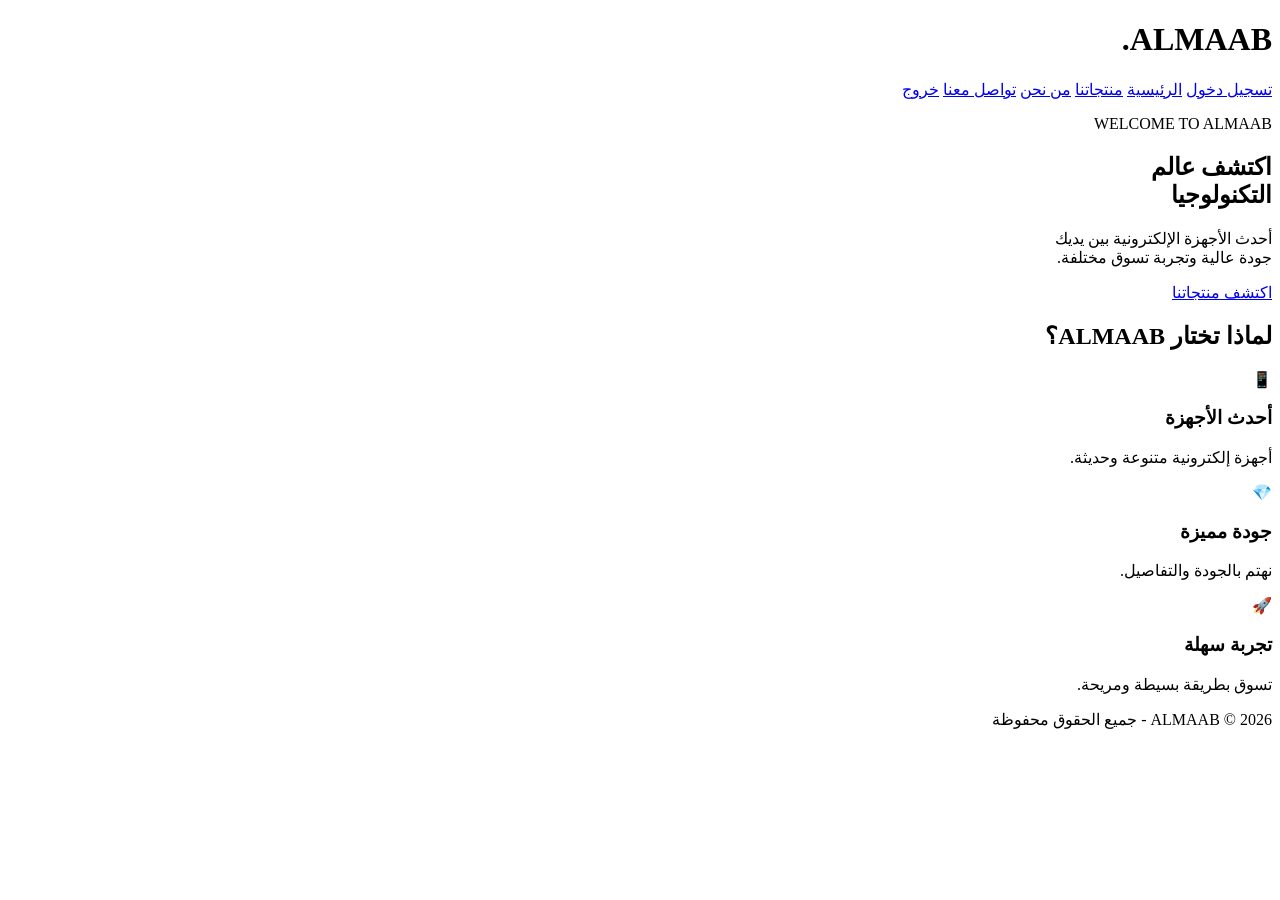
==== index.html @ 2e6b3b1a "Add files via upload" ====
<!DOCTYPE html>
<html lang="ar" dir="rtl">
<head>
    <meta charset="UTF-8">
    <meta name="viewport" content="width=device-width, initial-scale=1.0">
    <title>ALMAAB | الرئيسية</title>
    <link rel="stylesheet" href="style.css">
</head>

<body>

<header class="main-header">
    <h1>ALMAAB<span>.</span></h1>

    <nav>
      <a href ="login.html">تسجيل دخول</a>
        <a href="index.html">الرئيسية</a>
        <a href="products.html">منتجاتنا</a>
        <a href="about.html">من نحن</a>
        <a href="contact.html">تواصل معنا</a>
        <a href="logout.html">خروج</a>
    </nav>
</header>

<section class="hero">
    <p class="small-title">WELCOME TO ALMAAB</p>

    <h2>
        اكتشف عالم<br>
        <span>التكنولوجيا</span>
    </h2>

    <p>
        أحدث الأجهزة الإلكترونية بين يديك
        <br>
        جودة عالية وتجربة تسوق مختلفة.
    </p>

    <a href="products.html" class="shop-btn">
        اكتشف منتجاتنا
    </a>
</section>

<section class="features">
    <h2>لماذا تختار ALMAAB؟</h2>

    <div class="feature-box">
        <div>📱</div>
        <h3>أحدث الأجهزة</h3>
        <p>أجهزة إلكترونية متنوعة وحديثة.</p>
    </div>

    <div class="feature-box">
        <div>💎</div>
        <h3>جودة مميزة</h3>
        <p>نهتم بالجودة والتفاصيل.</p>
    </div>

    <div class="feature-box">
        <div>🚀</div>
        <h3>تجربة سهلة</h3>
        <p>تسوق بطريقة بسيطة ومريحة.</p>
    </div>
</section>

<footer>
    ALMAAB © 2026 - جميع الحقوق محفوظة
</footer>

</body>
</html>
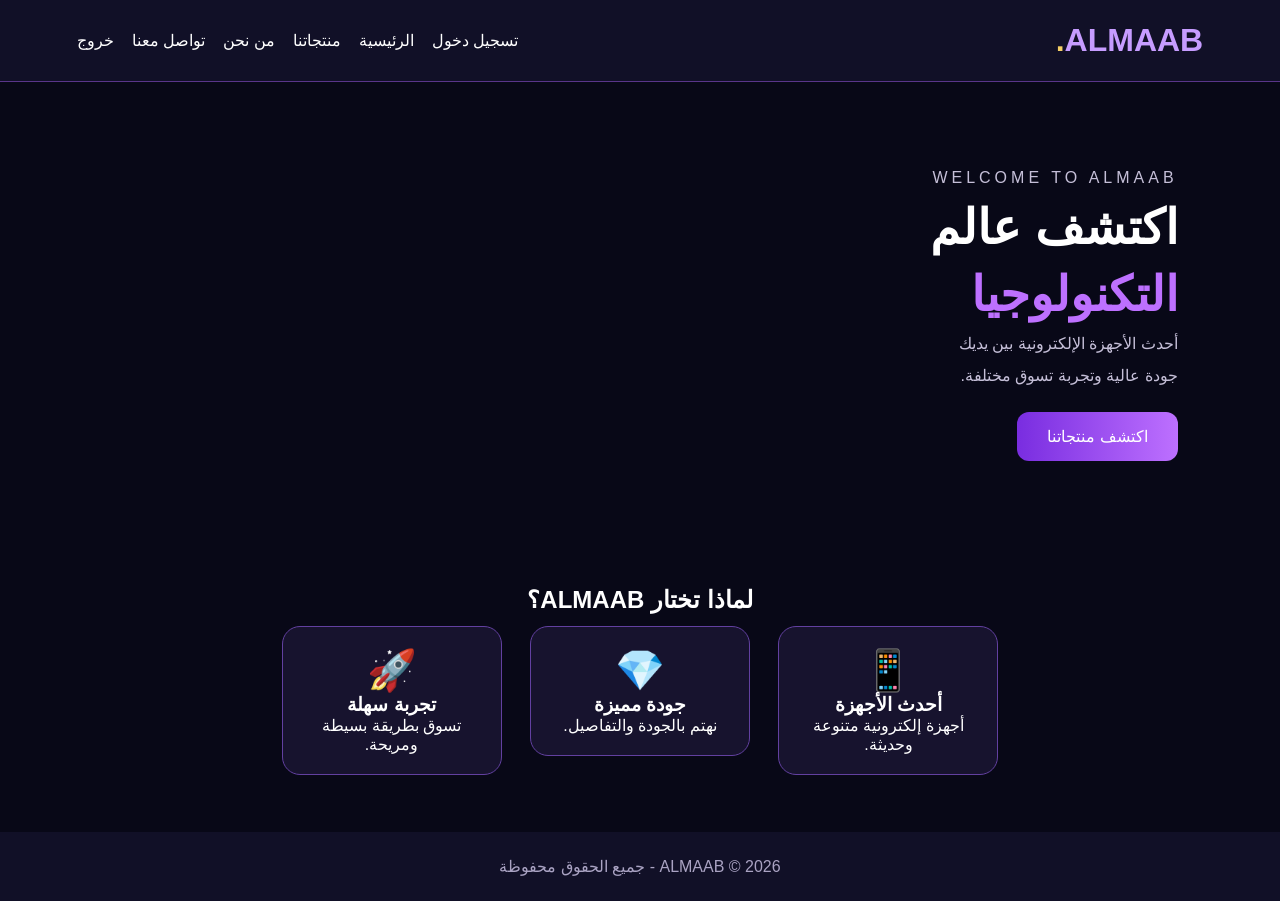
==== commit 8ab6f47e: "Update stylesheet link path in index.html" ====
--- a/index.html
+++ b/index.html
@@ -5,7 +5,7 @@
     <meta charset="UTF-8">
     <meta name="viewport" content="width=device-width, initial-scale=1.0">
     <title>ALMAAB | الرئيسية</title>
-    <link rel="stylesheet" href="style.css">
+    <link rel="stylesheet" href="css/style.css">
 </head>
 
 <body>
--- a/css/style.css
+++ b/css/style.css
@@ -0,0 +1,629 @@
+
+* {
+    margin: 0;
+    padding: 0;
+    box-sizing: border-box;
+}
+
+body {
+    font-family: Arial, sans-serif;
+    background: #080817;
+    color: white;
+}
+
+.login-body {
+    min-height: 100vh;
+    display: flex;
+    justify-content: center;
+    align-items: center;
+    padding: 20px;
+    background:
+    radial-gradient(circle at top, #342064, transparent 50%),
+    #080817;
+}
+
+.login-container {
+    width: 100%;
+    max-width: 420px;
+    padding: 40px 30px;
+    text-align: center;
+    border: 1px solid #6240a0;
+    border-radius: 25px;
+    background: rgba(22, 20, 48, 0.95);
+    box-shadow: 0 0 40px rgba(132, 75, 255, 0.2);
+}
+
+.logo {
+    width: 75px;
+    height: 75px;
+    margin: auto;
+    border-radius: 22px;
+    background: linear-gradient(135deg, #a855f7, #5225bb);
+    display: flex;
+    align-items: center;
+    justify-content: center;
+    font-size: 40px;
+    font-weight: bold;
+}
+
+.logo span {
+    color: #f5cf65;
+}
+
+.login-container h1 {
+    margin-top: 20px;
+    font-size: 35px;
+    letter-spacing: 4px;
+    color: #c69cff;
+}
+
+.subtitle {
+    margin: 12px 0 30px;
+    color: #aaa3c3;
+}
+
+.login-container label {
+    display: block;
+    text-align: right;
+    margin: 17px 0 8px;
+}
+
+.login-container input {
+    width: 100%;
+    padding: 15px;
+    border: 1px solid #514078;
+    border-radius: 12px;
+    outline: none;
+    background: #111027;
+    color: white;
+    font-size: 15px;
+}
+
+.login-container input:focus {
+    border-color: #bd82ff;
+    box-shadow: 0 0 10px #7439bc;
+}
+
+.login-btn {
+    width: 100%;
+    margin-top: 25px;
+    padding: 15px;
+    border: none;
+    border-radius: 12px;
+    background: linear-gradient(90deg, #7c3aed, #bd70ff);
+    color: white;
+    font-size: 17px;
+    font-weight: bold;
+    cursor: pointer;
+    transition: 0.3s;
+}
+
+.login-btn:hover {
+    transform: translateY(-3px);
+    box-shadow: 0 0 20px #8b5cf6;
+}
+
+.footer-text {
+    margin-top: 30px;
+    color: #817a9d;
+    font-size: 12px;
+}
+
+.main-header {
+    display: flex;
+    justify-content: space-between;
+    align-items: center;
+    flex-wrap: wrap;
+    gap: 20px;
+    padding: 22px 6%;
+    background: #111027;
+    border-bottom: 1px solid #59358a;
+}
+
+.main-header h1 {
+    color: #c69cff;
+    margin: 0;
+}
+
+.main-header h1 span {
+    color: #f5cf65;
+}
+
+nav {
+    display: flex;
+    flex-wrap: wrap;
+    gap: 18px;
+}
+
+nav a {
+    color: white;
+    text-decoration: none;
+    transition: 0.3s;
+}
+
+nav a:hover {
+    color: #c69cff;
+}
+
+.hero {
+    min-height: 420px;
+    padding: 80px 8%;
+    backgrou
+/* ABOUT PAGE */
+
+.about-hero {
+    display: flex;
+    align-items: center;
+    justify-content: space-around;
+    gap: 30px;
+    flex-wrap: wrap;
+    padding: 75px 8%;
+    background: linear-gradient(135deg, #100b2e, #38206c, #6635a6);
+    color: white;
+}
+
+.about-content {
+    max-width: 500px;
+}
+
+.about-small {
+    color: #c9a8ff;
+    letter-spacing: 3px;
+}
+
+.about-content h2 {
+    font-size: 40px;
+    line-height: 1.5;
+}
+
+.about-content h2 span {
+    color: #d0adff;
+}
+
+.about-content > p:last-child {
+    line-height: 2;
+    font-size: 17px;
+}
+
+.about-logo {
+    text-align: center;
+}
+
+.logo-circle {
+    width: 170px;
+    height: 170px;
+    display: flex;
+    justify-content: center;
+    align-items: center;
+    border: 3px solid #c7a2ff;
+    border-radius: 50%;
+    font-size: 65px;
+    font-weight: bold;
+    color: white;
+    box-shadow: 0 0 35px #a66cff;
+}
+
+.about-logo h2 {
+    letter-spacing: 5px;
+    margin-bottom: 5px;
+}
+
+.about-logo p {
+    color: #c7a2ff;
+    letter-spacing: 3px;
+}
+
+.about-story {
+    display: grid;
+    grid-template-columns: repeat(auto-fit, minmax(220px, 1fr));
+    gap: 20px;
+    padding: 45px 6%;
+}
+
+.story-card {
+    background: #211943;
+    border: 1px solid #65459b;
+    padding: 25px;
+    border-radius: 18px;
+    color: white;
+    transition: 0.3s;
+}
+
+.story-card:hover {
+    transform: translateY(-7px);
+    border-color: #c49aff;
+}
+
+.story-card h2 {
+    color: #c49aff;
+}
+
+.story-card p {
+    line-height: 2;
+}
+
+.about-values {
+    text-align: center;
+    padding: 45px 6%;
+}
+
+.about-values > h2 {
+    color: #c49aff;
+    margin-bottom: 30px;
+}
+
+.values-grid {
+    display: grid;
+    grid-template-columns: repeat(auto-fit, minmax(200px, 1fr));
+    gap: 20px;
+}
+
+.value-box {
+    background: #211943;
+    color: white;
+    padding: 25px;
+    border-radius: 18px;
+    border: 1px solid #65459b;
+}
+
+.value-box span {
+    font-size: 35px;
+}
+
+.value-box h3 {
+    color: #c49aff;
+}
+
+.value-box p {
+    line-height: 1.8;
+}
+nd:
+    radial-gradient(circle at 80% 40%, #51258a, transparent 40%),
+    #080817;
+}
+
+.small-title {
+    color: #c69cff;
+    letter-spacing: 4px;
+}
+
+.hero h2 {
+    font-size: 48px;
+    line-height: 1.4;
+}
+
+.hero h2 span {
+    color: #bd70ff;
+}
+
+.hero p {
+    color: #c5bfd8;
+    line-height: 2;
+}
+
+.shop-btn {
+    display: inline-block;
+    margin-top: 20px;
+    padding: 15px 30px;
+    border-radius: 12px;
+    background: linear-gradient(90deg, #792de0, #bd70ff);
+    color: white;
+    text-decoration: none;
+}
+
+.features {
+    padding: 45px 6%;
+    text-align: center;
+}
+
+.feature-box {
+    display: inline-block;
+    width: 220px;
+    margin: 12px;
+    padding: 20px;
+    background: #17132e;
+    border: 1px solid #6240a0;
+    border-radius: 18px;
+    vertical-align: top;
+}
+
+.feature-box div {
+    font-size: 40px;
+}
+
+footer {
+    padding: 25px;
+    text-align: center;
+    color: #aaa3c3;
+    background: #111027;
+}
+
+
+/* PRODUCTS PAGE */
+
+.products-hero {
+    text-align: center;
+    padding: 65px 20px;
+    background: linear-gradient(135deg, #100b2e, #5425a5);
+    color: white;
+}
+
+.products-hero h2 {
+    font-size: 38px;
+    margin: 15px 0;
+}
+
+.products-hero h2 span {
+    color: #c7a5ff;
+}
+
+.products-container {
+    padding: 35px 6%;
+}
+
+.products-container > h2 {
+    color: #a77aff;
+    margin: 35px 0 20px;
+    font-size: 25px;
+}
+
+.product-grid {
+    display: grid;
+    grid-template-columns: repeat(auto-fit, minmax(220px, 1fr));
+    gap: 22px;
+}
+
+.product-card {
+    background: #1c1740;
+    color: white;
+    border: 1px solid #514078;
+    border-radius: 18px;
+    padding: 15px;
+    text-align: center;
+    transition: 0.3s;
+}
+
+.product-card:hover {
+    transform: translateY(-8px);
+    border-color: #b58aff;
+}
+
+.product-card img {
+    width: 100%;
+    height: 190px;
+    object-fit: cover;
+    border-radius: 12px;
+}
+
+.product-card h3 {
+    color: #c5a4ff;
+    margin: 15px 0 8px;
+}
+
+.product-card p {
+    line-height: 1.8;
+}
+
+.product-card span {
+    display: inline-block;
+    background: #6336a5;
+    padding: 7px 18px;
+    border-radius: 20px;
+    margin-top: 10px;
+}
+.contact-hero {
+    text-align: center;
+    padding: 65px 20px 35px;
+}
+
+.contact-hero p:first-child {
+    color: #a78bfa;
+    letter-spacing: 3px;
+}
+
+.contact-hero h2 {
+    font-size: 42px;
+    color: white;
+}
+
+.contact-hero h2 span {
+    color: #a78bfa;
+}
+
+.contact-container {
+    display: grid;
+    grid-template-columns: 1fr 1fr;
+    gap: 30px;
+    padding: 35px 8%;
+}
+
+.contact-info, .contact-form {
+    background: #17152b;
+    padding: 30px;
+    border-radius: 18px;
+    color: white;
+}
+
+.contact-info p {
+    margin: 25px 0;
+    line-height: 1.8;
+}
+
+.contact-form input,
+.contact-form textarea {
+    width: 100%;
+    padding: 14px;
+    margin-bottom: 15px;
+    border: 1px solid #514477;
+    border-radius: 10px;
+    background: #25213d;
+    color: white;
+    box-sizing: border-box;
+}
+
+.contact-form textarea {
+    min-height: 130px;
+}
+
+.contact-form button {
+    width: 100%;
+    padding: 14px;
+    background: #8b5cf6;
+    color: white;
+    border: none;
+    border-radius: 10px;
+    font-size: 17px;
+}
+
+@media (max-width: 700px) {
+    .contact-container {
+        grid-template-columns: 1fr;
+    }
+
+ 
+/* =========================
+   ALMAAB SHOPPING CART
+========================= */
+
+.cart-button-area {
+    text-align: center;
+    padding: 25px;
+}
+
+.cart-button {
+    background: linear-gradient(135deg, #792de0, #bd70ff);
+    color: white;
+    border: 1px solid #c69cff;
+    padding: 15px 28px;
+    border-radius: 15px;
+    font-size: 17px;
+    font-weight: bold;
+    cursor: pointer;
+    box-shadow: 0 0 20px rgba(166, 108, 255, 0.3);
+    transition: 0.3s;
+}
+
+.cart-button:hover {
+    transform: translateY(-4px);
+    box-shadow: 0 0 25px #8b5cf6;
+}
+
+#cart-count {
+    background: #f5cf65;
+    color: #080817;
+    padding: 4px 10px;
+    border-radius: 50%;
+    margin-right: 8px;
+}
+
+.cart-section {
+    max-width: 850px;
+    margin: 20px auto 40px;
+    padding: 25px;
+    background: #17132e;
+    border: 1px solid #8b5cf6;
+    border-radius: 20px;
+    box-shadow: 0 0 25px rgba(139, 92, 246, 0.2);
+}
+
+.cart-section h2 {
+    color: #c69cff;
+    margin-bottom: 25px;
+    text-align: center;
+}
+
+.cart-item {
+    background: #252044;
+    border: 1px solid #514078;
+    padding: 18px;
+    margin-bottom: 15px;
+    border-radius: 14px;
+}
+
+.cart-item h3 {
+    color: #d0adff;
+    margin-bottom: 10px;
+}
+
+.cart-item p {
+    margin: 8px 0;
+    color: #ddd;
+}
+
+.cart-item button,
+.clear-cart,
+.checkout-button {
+    border: none;
+    padding: 10px 15px;
+    margin: 7px 3px;
+    border-radius: 9px;
+    cursor: pointer;
+    color: white;
+    font-weight: bold;
+    transition: 0.3s;
+}
+
+.cart-item button {
+    background: #6636a5;
+}
+
+.cart-item button:hover {
+    background: #9b65ed;
+}
+
+.clear-cart {
+    background: #a83265;
+}
+
+.checkout-button {
+    background: linear-gradient(90deg, #792de0, #bd70ff);
+}
+
+.clear-cart:hover,
+.checkout-button:hover {
+    transform: translateY(-3px);
+    opacity: 0.9;
+}
+
+.cart-section > h3 {
+    color: #f5cf65;
+    text-align: center;
+    margin: 25px 0;
+    font-size: 22px;
+}
+
+.product-card h4 {
+    color: #f5cf65;
+    margin: 15px 0;
+    font-size: 18px;
+}
+
+.add-cart {
+    width: 100%;
+    padding: 12px;
+    background: linear-gradient(90deg, #792de0, #bd70ff);
+    color: white;
+    border: none;
+    border-radius: 10px;
+    font-size: 15px;
+    font-weight: bold;
+    cursor: pointer;
+    transition: 0.3s;
+}
+
+.add-cart:hover {
+    transform: translateY(-3px);
+    box-shadow: 0 0 15px #8b5cf6;
+}
+
+@media (max-width: 600px) {
+    .cart-section {
+        margin: 15px;
+        padding: 15px;
+    }
+
+    .cart-button {
+        width: 90%;
+    }
+}
+ 
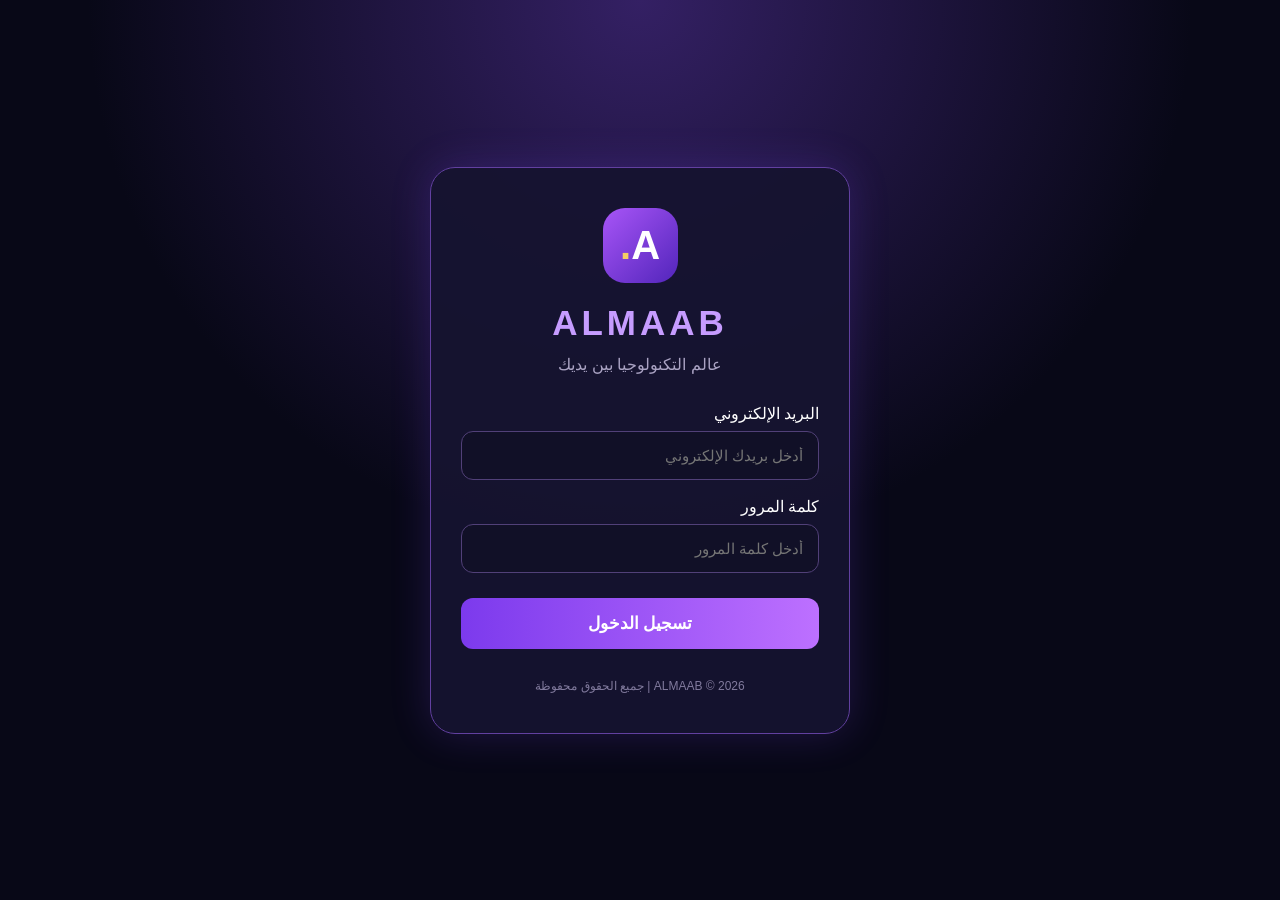
==== commit c59829ec: "Rename login.html to index.html" ====
--- a/index.html
+++ b/index.html
@@ -4,69 +4,36 @@
 <head>
     <meta charset="UTF-8">
     <meta name="viewport" content="width=device-width, initial-scale=1.0">
-    <title>ALMAAB | الرئيسية</title>
+    <title>ALMAAB | تسجيل الدخول</title>
     <link rel="stylesheet" href="css/style.css">
 </head>
+<body class="login-body">
 
-<body>
+    <div class="login-container">
+        <div class="logo">A<span>.</span></div>
 
-<header class="main-header">
-    <h1>ALMAAB<span>.</span></h1>
+        <h1>ALMAAB</h1>
+        <p class="subtitle">عالم التكنولوجيا بين يديك</p>
 
-    <nav>
-      <a href ="login.html">تسجيل دخول</a>
-        <a href="index.html">الرئيسية</a>
-        <a href="products.html">منتجاتنا</a>
-        <a href="about.html">من نحن</a>
-        <a href="contact.html">تواصل معنا</a>
-        <a href="logout.html">خروج</a>
-    </nav>
-</header>
+        <form id="loginForm">
+            <label>البريد الإلكتروني</label>
+            <input type="email" id="email"
+                   placeholder="أدخل بريدك الإلكتروني" required>
 
-<section class="hero">
-    <p class="small-title">WELCOME TO ALMAAB</p>
+            <label>كلمة المرور</label>
+            <input type="password" id="password"
+                   placeholder="أدخل كلمة المرور" required>
 
-    <h2>
-        اكتشف عالم<br>
-        <span>التكنولوجيا</span>
-    </h2>
+            <button type="submit" class="login-btn">
+                تسجيل الدخول
+            </button>
+        </form>
 
-    <p>
-        أحدث الأجهزة الإلكترونية بين يديك
-        <br>
-        جودة عالية وتجربة تسوق مختلفة.
-    </p>
-
-    <a href="products.html" class="shop-btn">
-        اكتشف منتجاتنا
-    </a>
-</section>
-
-<section class="features">
-    <h2>لماذا تختار ALMAAB؟</h2>
-
-    <div class="feature-box">
-        <div>📱</div>
-        <h3>أحدث الأجهزة</h3>
-        <p>أجهزة إلكترونية متنوعة وحديثة.</p>
+        <p class="footer-text">
+            ALMAAB © 2026 | جميع الحقوق محفوظة
+        </p>
     </div>
 
-    <div class="feature-box">
-        <div>💎</div>
-        <h3>جودة مميزة</h3>
-        <p>نهتم بالجودة والتفاصيل.</p>
-    </div>
-
-    <div class="feature-box">
-        <div>🚀</div>
-        <h3>تجربة سهلة</h3>
-        <p>تسوق بطريقة بسيطة ومريحة.</p>
-    </div>
-</section>
-
-<footer>
-    ALMAAB © 2026 - جميع الحقوق محفوظة
-</footer>
-
+    <script src="js/script.js"></script>
 </body>
 </html>
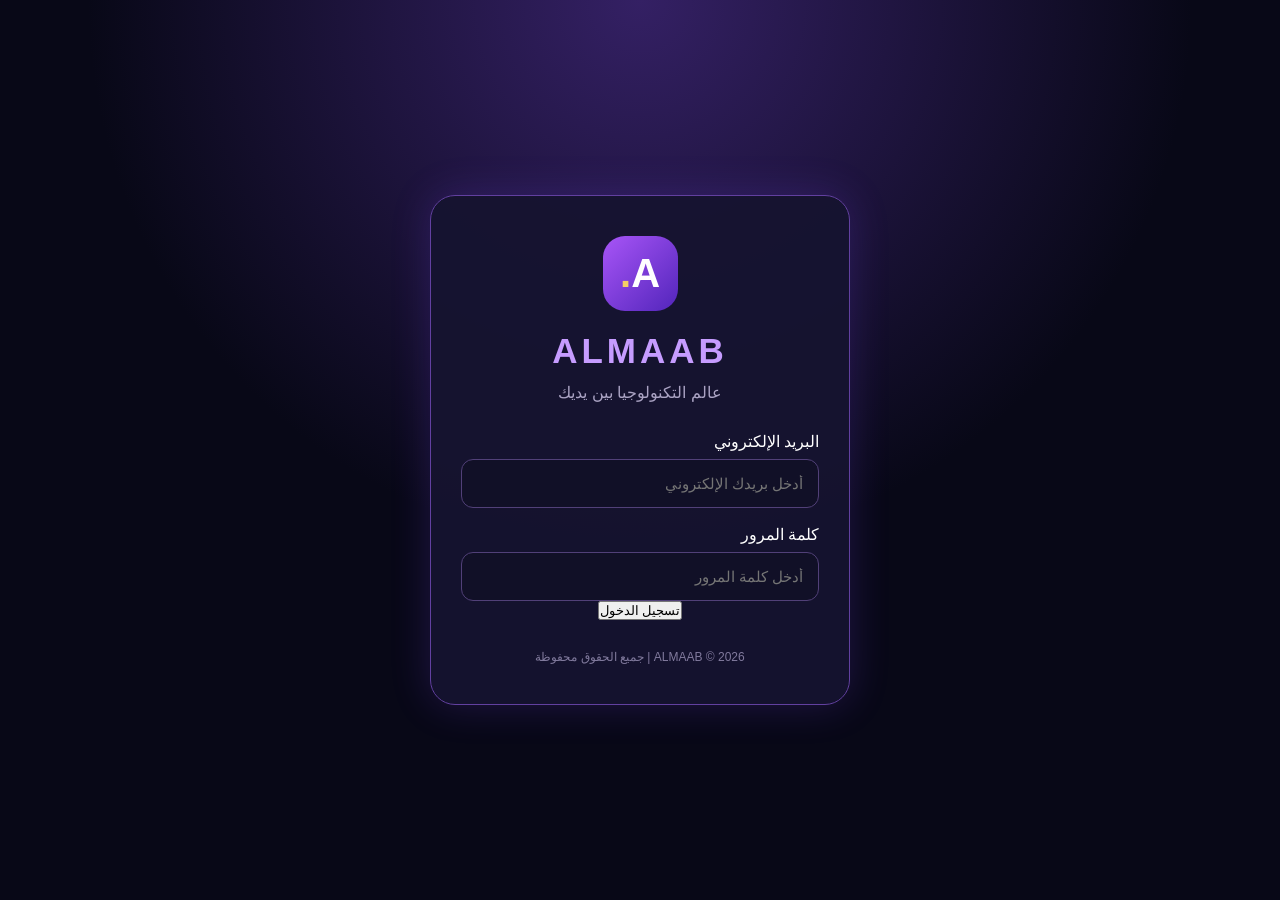
==== commit 2d78d01e: "Update index.html" ====
--- a/index.html
+++ b/index.html
@@ -24,7 +24,7 @@
             <input type="password" id="password"
                    placeholder="أدخل كلمة المرور" required>
 
-            <button type="submit" class="login-btn">
+            <button type="submit" class="home-btn">
                 تسجيل الدخول
             </button>
         </form>
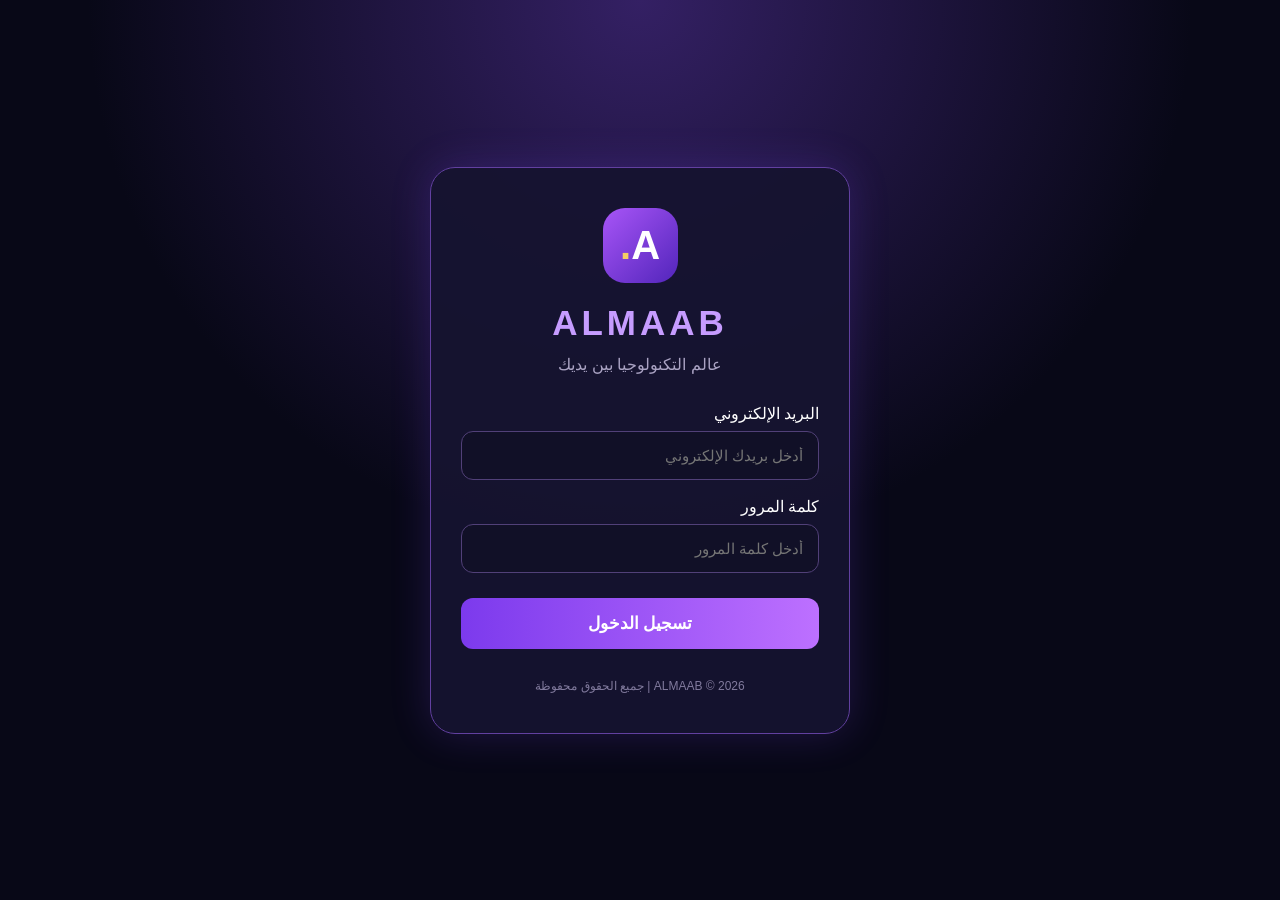
==== commit 434ccaa9: "Update index.html" ====
--- a/index.html
+++ b/index.html
@@ -24,7 +24,7 @@
             <input type="password" id="password"
                    placeholder="أدخل كلمة المرور" required>
 
-            <button type="submit" class="home-btn">
+            <button type="submit" class="login-btn">
                 تسجيل الدخول
             </button>
         </form>
